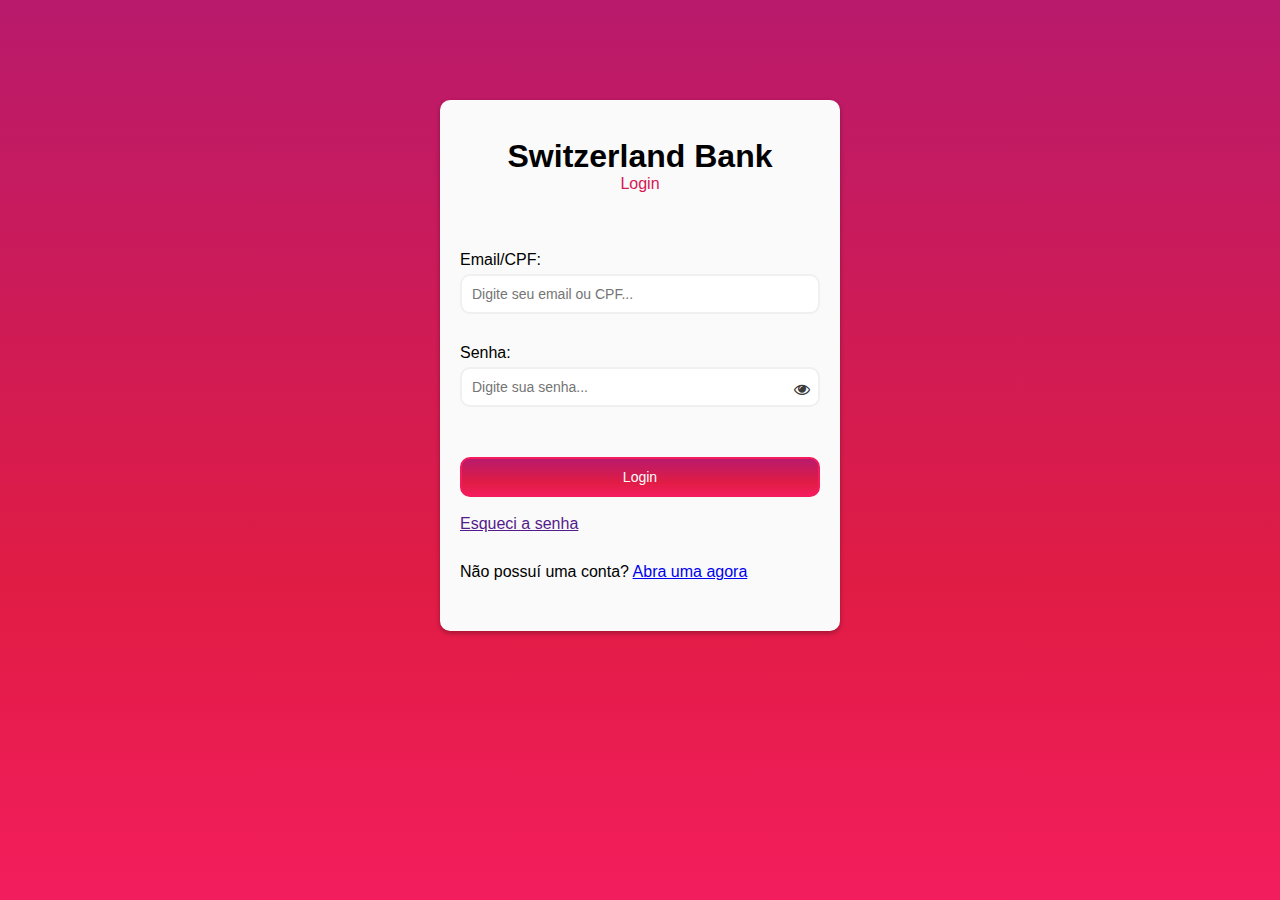
==== Index.html @ 88bf7f7d "Implementação de Página de Login e Registrar" ====
<!DOCTYPE html>
<html lang="en">
<head>
    <meta charset="UTF-8">
    <meta http-equiv="X-UA-Compatible" content="IE=edge">
    <meta name="viewport" content="width=device-width, initial-scale=1.0">
    <link rel="stylesheet" href="https://stackpath.bootstrapcdn.com/font-awesome/4.7.0/css/font-awesome.min.css">
    <title>Login</title>
    <link rel="stylesheet" href="/assets/themes/Login.css">
</head>
<body>
    <div class="container">
        <form class="formulario-login">
                <div class="login" id="nome-login">            
                    <br>
                        <h1>Switzerland Bank</h1> 
                        <p>Login</p>
                    <br>
                </div>
                <div class="login">
                    <label for="cpf-ou-email" id="labelCpfOuEmail">Email/CPF: </label>
                    <input type="text" id="cpf-ou-email" name="cpf-ou-email" placeholder="Digite seu email ou CPF...">
                    <br>
                </div>
                <div class="login">
                    <label for="senha" id="labelSenha">Senha: </label>
                    <i id="ver-senha-login" class="fa fa-eye" aria-hidden="true"></i>
                    <!-- <i id="ocultar-senha-login" class="fa fa-eye-slash" aria-hidden="true"></i> -->
                    <input type="password" id="senha" class="senha" placeholder="Digite sua senha...">
                    
                    <br>
                </div>
                <div class="login">
                    <button type="submit" id="botao-login" name="botao-login" onclick='entrar()'>Login</button>
                    <br>
                    <br>
                    <a id="esqueci-senha" href="">Esqueci a senha</a>
                </div>
                <div class="login">
                    
                    Não possuí uma conta? <a id="link-registrar" target="_blank" href="/pages/Registrar.html">Abra uma agora</a>
                    <br>
                </div>
        </form>
    </div>
    <script src="/assets/scripts/Login.js"></script>
</body>
</html>
---- assets/themes/Login.css ----
* {
    box-sizing: border-box;
    margin: 0;
    padding: 0;
    font-family: "Poppins", sans-serif;
      
  }

body {
  
  background: rgb(243,29,93);
  background: linear-gradient(0deg, rgba(243,29,93,1) 0%, rgba(224,28,68,1) 35%, rgba(185,26,108,1) 100%);
  display: flex;
  justify-content: center;
  align-items: center;
  background-repeat: no-repeat;
  background-size: cover;
  background-attachment: fixed
}

.container {
  background-color: #fafafa;
  border-radius: 10px;
  box-shadow: 0 2px 5px rgba(0, 0, 0, 0.3); 
  width: 400px;
  max-width: 100%;
  overflow: hidden;
  margin-top: 100px;
}

.formulario-login {
  padding: 20px;
  height: fit-content;
}

.login {
  margin-bottom: 10px;
  padding-bottom: 20px;
  position: relative;

}

.login label {
  display: inline-block;
  margin-bottom: 5px;
}

.login input {
  border: 2px solid #f0f0f0;
  display: inline-block;
  border-radius: 10px;
  font-size: 14px;
  width: 100%;
  padding: 10px;
  outline: none;
}

.login i {
  position: absolute;
  top: 45%;
  right: 10px;
  color: #3b3b3b;
}

.fa-eye {
  
}

.fa-eye:hover{
  cursor: pointer;
  color: #f31d5d;
}

/*
.fa-eye-slash{
  visibility: hidden;
}

.fa-eye-slash:hover{
  cursor: pointer;
  color: #f31d5d;
  visibility: hidden;
}
*/

h1{
  text-align: center;
}


h1:hover{
  color: #f31d5d;
  cursor:default;
}

p {
  text-align: center;
  margin-bottom: 10px;
  color: #d61751;
}



button {
  background: linear-gradient(0deg, rgba(243,29,93,1) 0%, rgba(224,28,68,1) 35%, rgba(185,26,108,1) 100%);
  border: 2px solid #f31d5d;
  color: #fff;
  font-size: 14px;
  width: 100%;
  border-radius: 10px;
  padding: 10px;
  cursor: pointer;
  transition: all .4s ease-out;
  margin-top: 20px;
}

button:hover{
  background: #fff;
  color: #f31d5d;
  transition: all .5s ease-out;
}



#esqueci-senha:hover {
  color:rgb(93, 184, 226)
}



#link-registrar:hover {
  color:rgb(93, 184, 226)
}
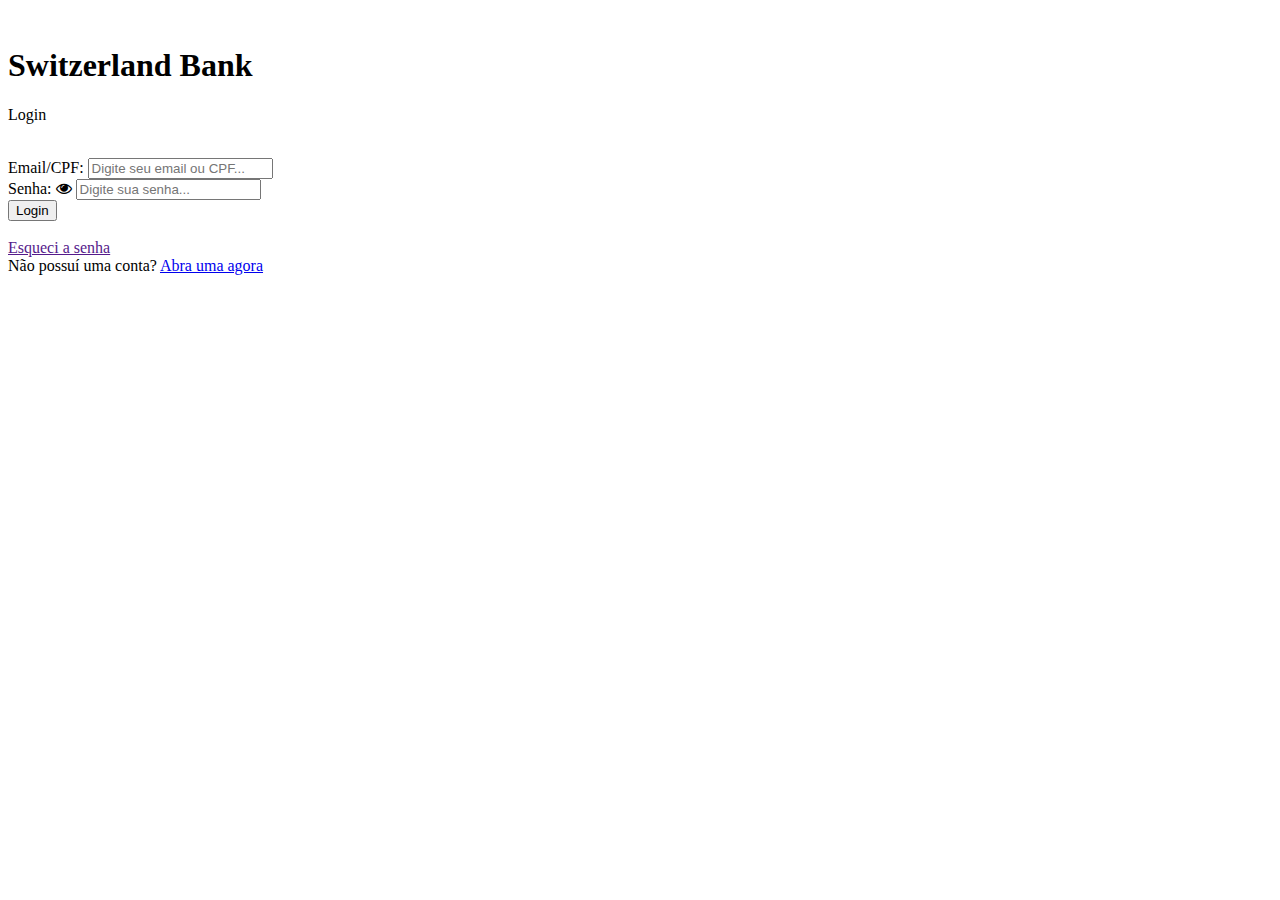
==== commit d8e76432: "implementação Pix" ====
--- a/Index.html
+++ b/Index.html
@@ -6,7 +6,7 @@
     <meta name="viewport" content="width=device-width, initial-scale=1.0">
     <link rel="stylesheet" href="https://stackpath.bootstrapcdn.com/font-awesome/4.7.0/css/font-awesome.min.css">
     <title>Login</title>
-    <link rel="stylesheet" href="/assets/themes/Login.css">
+    <link rel="stylesheet" href="/assets/themes/login.css">
 </head>
 <body>
     <div class="container">
@@ -38,11 +38,11 @@
                 </div>
                 <div class="login">
                     
-                    Não possuí uma conta? <a id="link-registrar" target="_blank" href="/pages/Registrar.html">Abra uma agora</a>
+                    Não possuí uma conta? <a id="link-registrar" target="_blank" href="/pages/registrar.html">Abra uma agora</a>
                     <br>
                 </div>
         </form>
     </div>
-    <script src="/assets/scripts/Login.js"></script>
+    <script src="/assets/scripts/login.js"></script>
 </body>
 </html>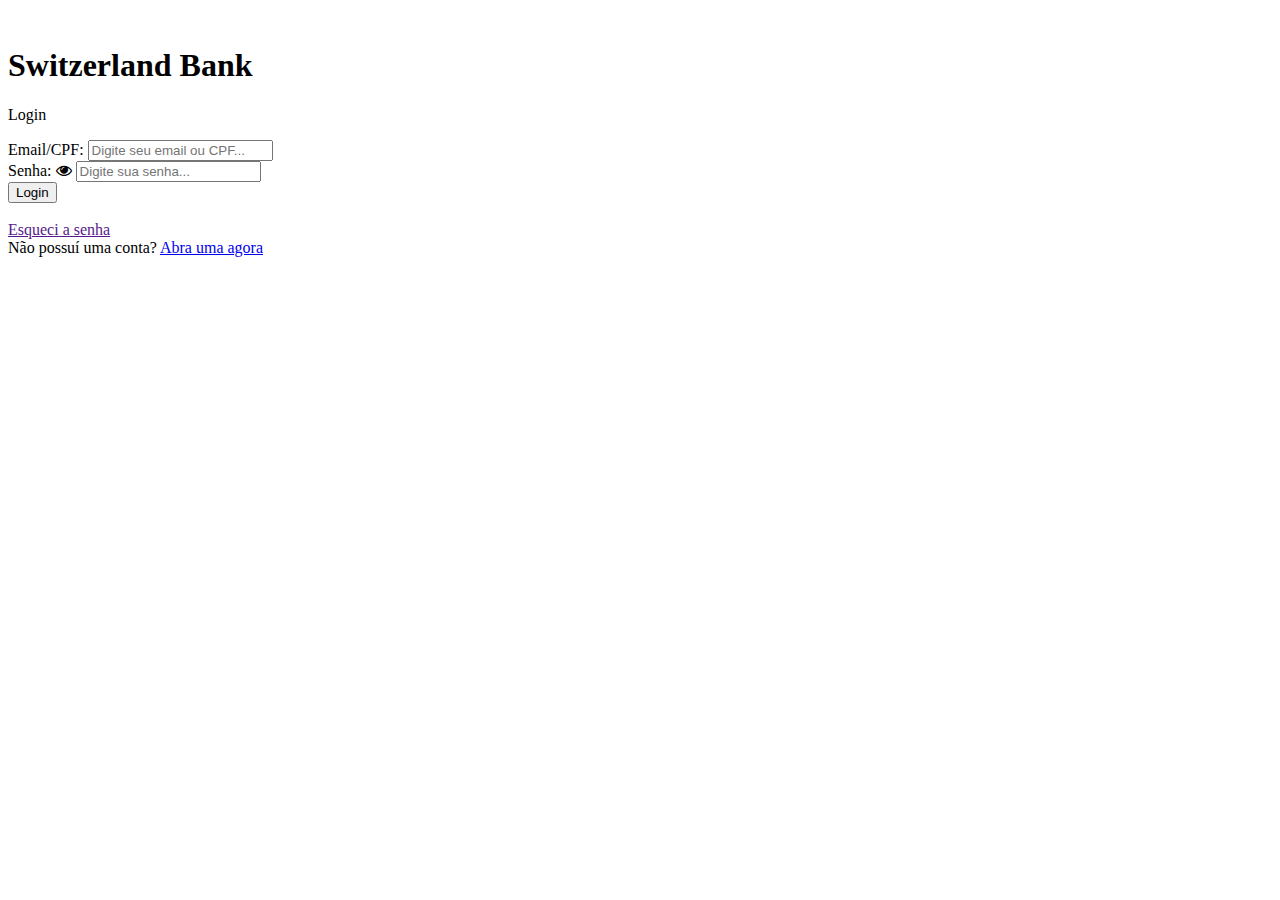
==== commit e7c715a2: "Update register redirect to login" ====
--- a/Index.html
+++ b/Index.html
@@ -13,9 +13,11 @@
         <form class="formulario-login">
                 <div class="login" id="nome-login">            
                     <br>
+                    
                         <h1>Switzerland Bank</h1> 
                         <p>Login</p>
-                    <br>
+                        <div id='msgError'></div>
+                    
                 </div>
                 <div class="login">
                     <label for="cpf-ou-email" id="labelCpfOuEmail">Email/CPF: </label>
